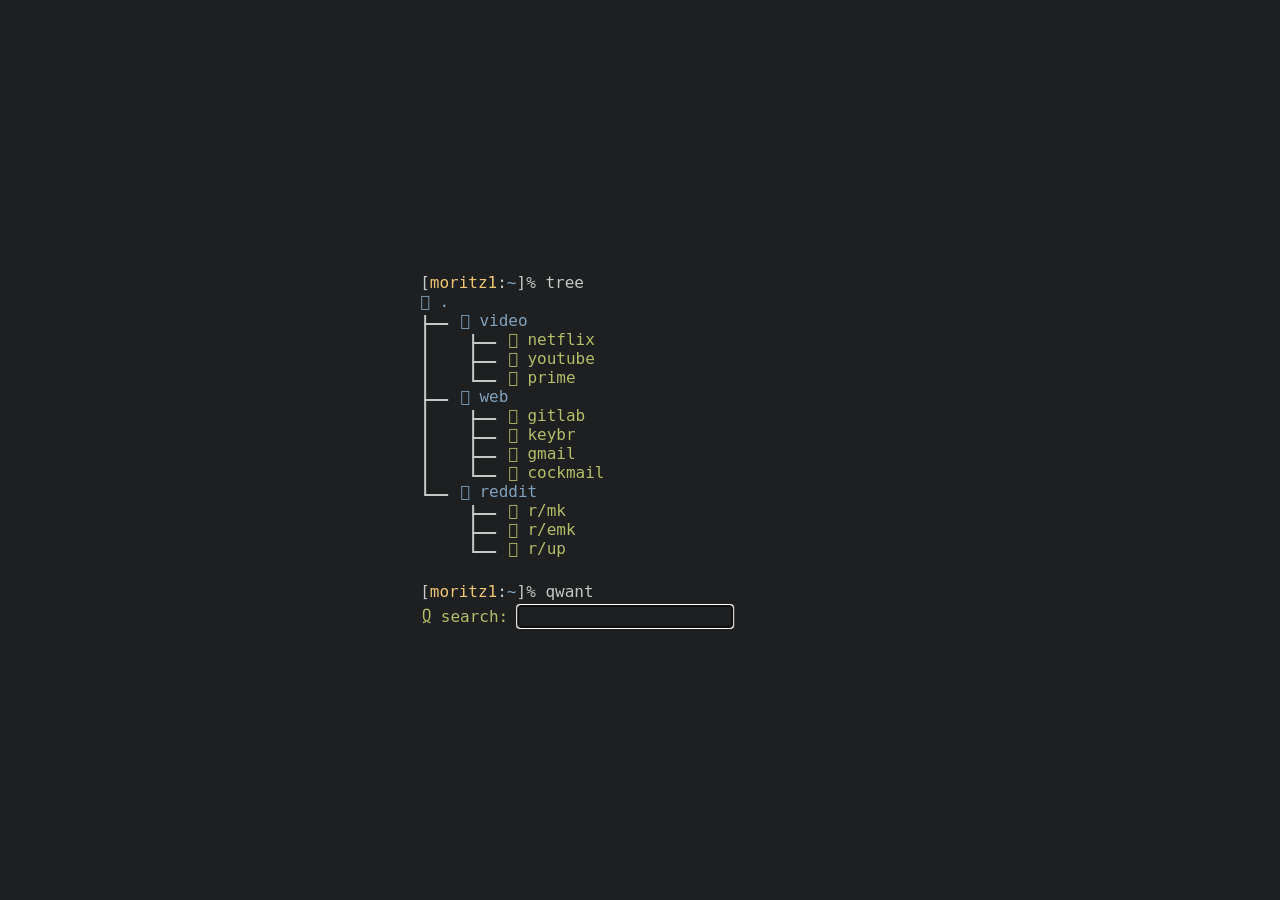
==== dokumente/startpage/index.html @ e162767c "Moved startpage files" ====
<!DOCTYPE html>
<html>
  <head>
    <meta charset="UTF-8">
    <link rel="stylesheet" type="text/css" href="css/style.css">
    <title>Home</title>
  </head>
  <body>
    <div class="container">
        <div class="prompt">[<span class="gr">moritz1</span>:<span class="bl">~</span>]% tree</div>
      <div class="tree">
        <h1> .</h1>
        <ul>
          <li>
            <h1> video</h1>
            <ul>
              <li><a href="https://netflix.com/browse"> netflix</a></li>
              <li><a href="https://youtube.com"> youtube</a></li>
              <li><a href="https://amazon.de/primevideo"> prime</a></li>
            </ul>
          </li>
          <li>
            <h1> web</h1>
            <ul>
              <li><a href="https://gitlab.com/dashboard/projects"> gitlab</a></li>
              <li><a href="https://keybr.com"> keybr</a></li>
              <li><a href="https://mail.google.com"> gmail</a></li>
              <li><a href="https://mail.cock.li"> cockmail</a></li>
            </ul>
          </li>
          <li>
            <h1> reddit</h1>
            <ul>
              <li><a href="https://reddit.com/r/mechanicalkeyboards"> r/mk</a></li>
              <li><a href="https://reddit.com/r/ergomechkeyboards"> r/emk</a></li>
              <li><a href="https://reddit.com/r/unixporn"> r/up</a></li>
            </ul>
          </li>
        </ul>
      </div>
      <div class="prompt">[<span class="gr">moritz1</span>:<span class="bl">~</span>]% qwant</div>
      <form action="https://qwant.com/" method="GET">
        <h1> search: </h1>
        <input type="text" name="q" autofocus="autofocus">
      </form>
    </div>
  </body>
</html>
---- dokumente/startpage/css/style.css ----
@font-face {
    font-family: "monospace";
}

:root {
    --font: "monospace";
    --background: #1d1f21;
    --foreground: #c5c8c6;
    --green: #b5bd68;
    --blue: #81a2be;
    --orange: #de935f;
    --yellow: #f0c674;
    --branch: 2px solid #c5c8c6;
}

html {
    font-size: 24;
}

body {
    background: var(--background);
}

.container {
    position: absolute;
    top: 50%;
    left: 45%;
    transform: translate(-50%, -50%);
}

.prompt {
    font-family: var(--font);
    color: var(--foreground);
}

.prompt~.prompt {
    padding: 1.5rem 0 0.3125rem;
}

.gr {
    color: var(--yellow);
}

.bl {
    color: var(--blue);
}

h1 {
    display: inline;
    font-family: var(--font);
    font-size: 1rem;
    font-weight: normal;
    color: var(--blue);
}

.tree > ul {
    margin: 0;
    padding-left: 1rem;
}

ul {
    list-style: none;
    padding-left: 1.5rem;
}

li {
    position: relative;
    padding-left: 1.5rem;
}

li::before, li::after {
    content: "";
    position: absolute;
    left: -0.75rem;
}

li::before {
    border-top: var(--branch);
    top: 0.75rem;
    width: 1.5rem;
}

li::after {
    border-left: var(--branch);
    height: 100%;
    top: 0.25rem;
}

li:last-child::after {
    height: 0.5rem;
}

a {
    font-family: var(--font);
    font-size: 1rem;
    color: var(--green);
    text-decoration: none;
    outline: none;
}

a:hover {
    color: var(--orange);
}

form h1 {
    color: var(--green);
    padding-left: 0.125rem;
}

input {
    font-family: var(--font);
    font-size: 1rem;
    color: var(--foreground);
    background-color: var(--background);
    border: none;
}
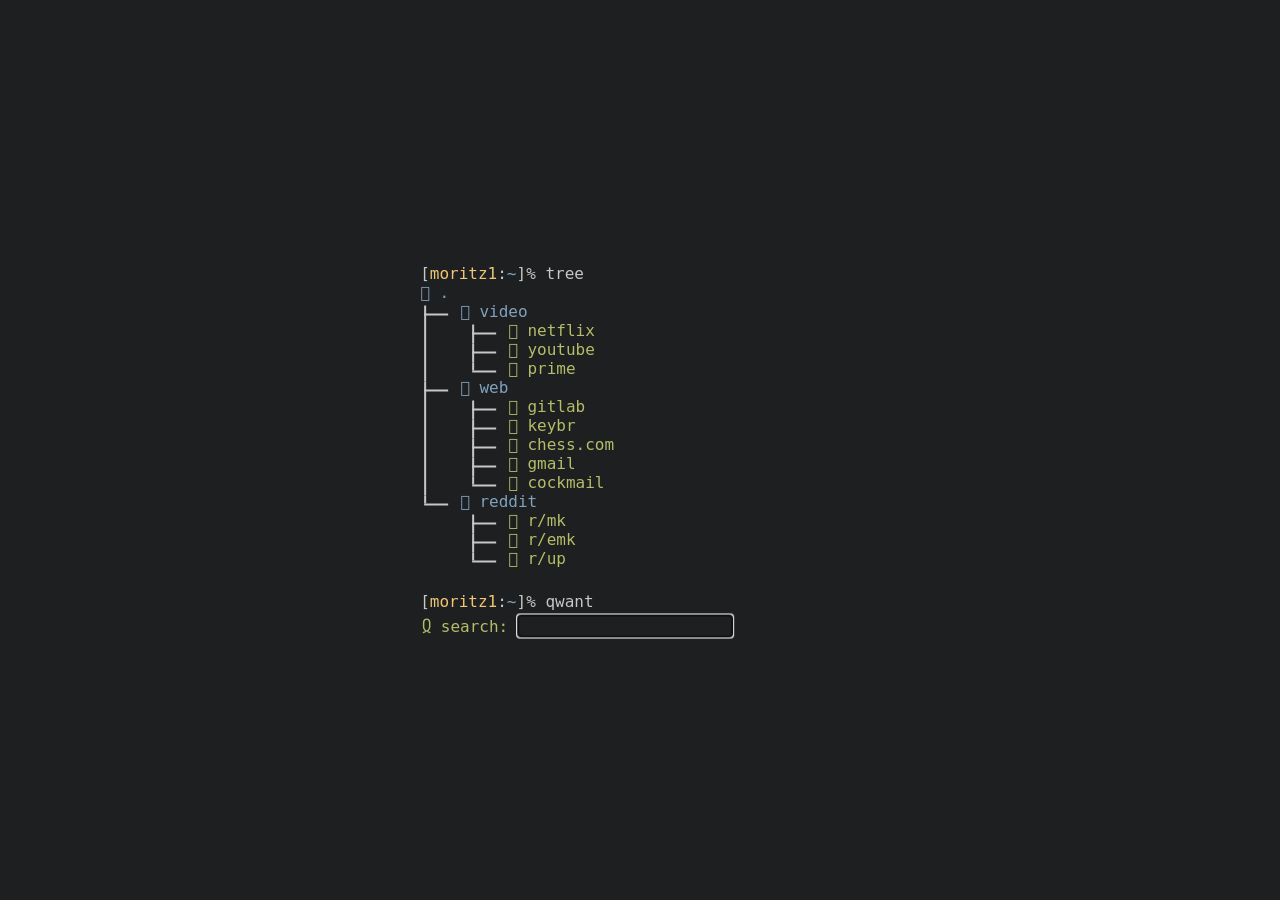
==== commit eed28608: "Chess.com link" ====
--- a/dokumente/startpage/index.html
+++ b/dokumente/startpage/index.html
@@ -24,6 +24,7 @@
             <ul>
               <li><a href="https://gitlab.com/dashboard/projects"> gitlab</a></li>
               <li><a href="https://keybr.com"> keybr</a></li>
+              <li><a href="https://chess.com/de"> chess.com</a></li>
               <li><a href="https://mail.google.com"> gmail</a></li>
               <li><a href="https://mail.cock.li"> cockmail</a></li>
             </ul>
